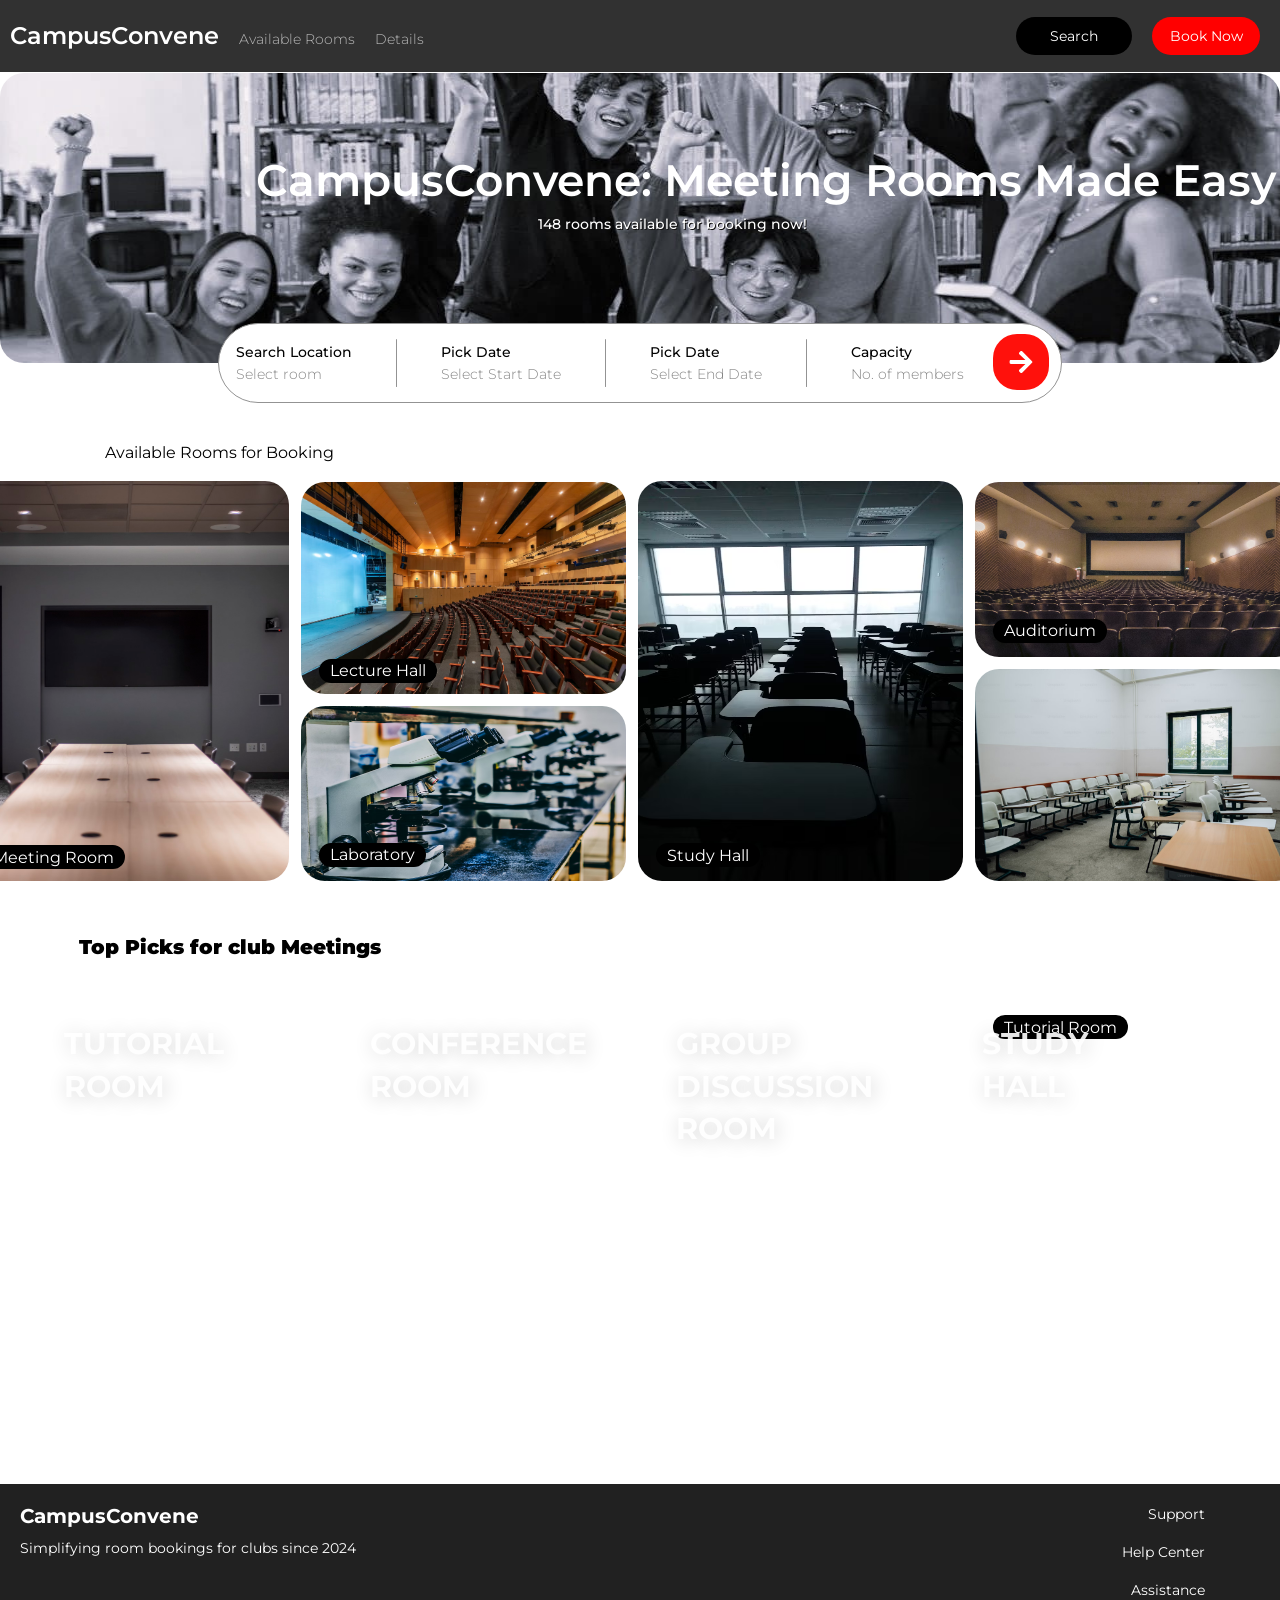
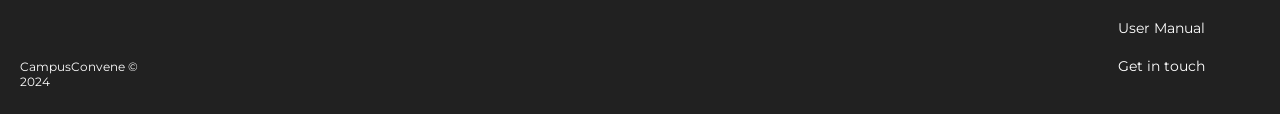
==== index.html @ 75d83f3c "added hyperlinks to homepage" ====
<!DOCTYPE html>
<html lang="en">
<head>
    <meta charset="UTF-8">
    <meta name="viewport" content="width=device-width, initial-scale=1.0">    
    <link rel="stylesheet" href="Style.css">
    <title>CampusConvene</title>
</head>
<body>
    <div class="header">
        <div class="left">
        <div class="Logo">CampusConvene</div>
        <ul>
            <li><div class="navtext">Available Rooms</div></li>
            <li><div class="navtext">Details</div></li>
        </ul>
        </div>
        <div class="right">
            <ul>
                <li><a href="Search Results\search.html"><button type="button" class="navbtn1">Search </button></a></li>
                <li><button type="button" class="navbtn2">Book Now</button></li>
            </ul>
        </div>
    </div>
    <div class="major"> 
    <div class="homeMaincontent"> 
        <p> CampusConvene: Meeting Rooms Made Easy</p>
        <i>148 rooms available for booking now!</i>
    </div>
    <div class="homeMain">
        <img src="images/home-main.jpg" alt="members of student body cheering" class="home-main-img">
    </div>
    </div>
    <div class="cardcont">
      <div class="card">
        <div class="first">
          <div class="prim">Search Location</div>
          <div class="sec">Select room </div>
        </div>
        <div class="border"></div>
        <div class="secondary">
          <div class="prim">Pick Date</div>
          <div class="sec">Select Start Date</div>
        </div>
        <div class="border">
          
        </div>
        <div class="third">
          <div class="prim">Pick Date</div>
          <div class="sec">Select End Date</div>
        </div>
        <div class="border"></div>
        <div class="fourth">
          <div class="prim">Capacity</div>
          <div class="sec">No. of members</div>
        </div>
        <div class="button icon" style="margin-top: 5px; margin-right: 10px;"><a href="Search Results\search.html">
          <svg xmlns="http://www.w3.org/2000/svg" xmlns:xlink="http://www.w3.org/1999/xlink" viewBox="0 0 56 56" width="56" height="56" fill="none">
          <g opacity="100%">
            <rect filter="url(#filter_dshadow_0_0_0_00000014)" x="0" y="0" width="56" height="56" fill="#ff110c" rx="24"></rect>
            <svg xmlns="http://www.w3.org/2000/svg" viewBox="0 0 448 512" width="26" height="26" fill="#fff" x="15" y="15">
            <path d="M190.5 66.9l22.2-22.2c9.4-9.4 24.6-9.4 33.9 0L441 239c9.4 9.4 9.4 24.6 0 33.9L246.6 467.3c-9.4 9.4-24.6 9.4-33.9 0l-22.2-22.2c-9.5-9.5-9.3-25 .4-34.3L311.4 296H24c-13.3 0-24-10.7-24-24v-32c0-13.3 10.7-24 24-24h287.4L190.9 101.2c-9.8-9.3-10-24.8-.4-34.3z">
            </path>
          </svg>
        </g>
        <defs>
          <filter id="filter_dshadow_0_0_0_00000014" color-interpolation-filters="sRGB" filterUnits="userSpaceOnUse">
            <feFlood flood-opacity="0" result="bg-fix"></feFlood>
            <feColorMatrix in="SourceAlpha" type="matrix" values="0 0 0 0 0 0 0 0 0 0 0 0 0 0 0 0 0 0 127 0" result="alpha"></feColorMatrix>
            <feOffset dx="0" dy="0"></feOffset>
            <feGaussianBlur stdDeviation="0"></feGaussianBlur>
            <feComposite in2="alpha" operator="out"></feComposite>
            <feColorMatrix type="matrix" values="0 0 0 0 0 0 0 0 0 0 0 0 0 0 0 0 0 0 0.08 0"></feColorMatrix>
            <feBlend mode="normal" in2="bg-fix" result="bg-fix-filter_dshadow_0_0_0_00000014"></feBlend>
            <feBlend in="SourceGraphic" in2="bg-fix-filter_dshadow_0_0_0_00000014" result="shape"></feBlend>
          </filter>
        </defs>
      </svg></a>
    </div>
      </div>
    </div>


    <!-- Available Rooms Section -->

    <p class="para">Available Rooms for Booking</p><br>
    <div class="available_rooms">
      <table class="types-of-rooms" class="table">
      <tr class="table-row">
        <div class="column1">
          <div class="meeting-room">
            <img src="images\Homepage meeting room.avif" alt="Meeting Room" class="meeting-room-img">
            <div class="mr-text">Meeting Room</div>
          </div>
        </div>
      </tr>
      <tr>
        <div class="column2">
          <div class="lecture-hall">
            <img src="images/Homepage lecture hall.avif" alt="Lecture Hall" class="lecture-hall-img">
            <div class="lh-text">Lecture Hall</div>
          </div>
          <div class="lab">
            <img src="images\Homepage lab.avif" alt="Laboratory" class="lab-img">
            <div class="lab-text">Laboratory</div>
          </div>
        </div>
      </tr>
      <tr>
        <div class="column3">
          <div class="study-hall">
            <img src="images\Homepage study hall.avif" alt="Study Hall" class="study-hall-img">
            <div class="sh-text">Study Hall</div>
          </div>
        </div>
      </tr>
      <tr>
        <div class="column4">
          <div class="audi">
            <img src="images\Homepage auditorium.avif" alt="Auditorium" class="audi-img">
            <div class="audi-text">Auditorium</div>
          </div>
          <div class="tut-toom">
            <img src="images\Homepage tutorial room.avif" alt="Tutorial Room" class="tut-room-img">
            <div class="tut-text">Tutorial Room</div>
          </div>
        </div>
      </tr>
      </table>
    </div>

<div class="pop-picks">

  <link href="https://fonts.googleapis.com/css?family=Montserrat:400,700" rel="stylesheet">
  <p style="font-size: 20px;font-weight: 1000;position: relative;top: 50px;padding-left: 79px;">Top Picks for club Meetings</p>
  <section class="hero-section">
    
    <div class="caard-grid">
      <a class="caard" href="#">
        <div class="caard__background" style="background-image: url(https://plus.unsplash.com/premium_photo-1664475719609-bdddaf0fdd68?w=500&auto=format&fit=crop&q=60&ixlib=rb-4.0.3&ixid=M3wxMjA3fDB8MHxzZWFyY2h8NXx8bWVldGluZyUyMGluJTIwYSUyMG9mZmljZXxlbnwwfDF8MHx8fDA%3D)"></div>
        <div class="caard__content">
          <p class="caard__category">1BC-2MC-QBC </p>
          <h3 class="caard__heading">TUTORIAL ROOM </h3>
        </div>
      </a>
      <a class="caard" href="#">
        <div class="caard__background" style="background-image: url(https://plus.unsplash.com/premium_photo-1663036326613-61f71789a1c1?w=500&auto=format&fit=crop&q=60&ixlib=rb-4.0.3&ixid=M3wxMjA3fDB8MHxzZWFyY2h8MTd8fG1lZXRpbmclMjBpbiUyMGElMjBvZmZpY2V8ZW58MHwxfDB8fHww)"></div>
        <div class="caard__content">
          <p class="caard__category">XLH-002</p>
          <h3 class="caard__heading">CONFERENCE ROOM</h3>
        </div>
      </a>
      <a class="caard" href="#">
        <div class="caard__background" style="background-image: url(https://images.unsplash.com/photo-1521737711867-e3b97375f902?w=500&auto=format&fit=crop&q=60&ixlib=rb-4.0.3&ixid=M3wxMjA3fDB8MHxzZWFyY2h8MjJ8fG1lZXRpbmclMjBpbiUyMGElMjBvZmZpY2V8ZW58MHwxfDB8fHww)"></div>
        <div class="caard__content">
          <p class="caard__category">GD-XY-90</p>
          <h3 class="caard__heading">GROUP DISCUSSION ROOM</h3>
        </div>
      </li>
      <a class="caard" href="#">
        <div class="caard__background" style="background-image: url(https://images.unsplash.com/photo-1518604100146-5d90d05f1b58?w=500&auto=format&fit=crop&q=60&ixlib=rb-4.0.3&ixid=M3wxMjA3fDB8MHxzZWFyY2h8ODh8fG1lZXRpbmclMjBpbiUyMGElMjBvZmZpY2V8ZW58MHwxfDB8fHww)"></div>
        <div class="caard__content">
          <p class="caard__category">ALH-002</p>
          <h3 class="caard__heading">STUDY HALL</h3>
        </div>
      </a>
    <div>
  </section>

</div>


<!-- /Footer -->

<footer class="footer">
  <div class="footer-container">
    <div class="footer-left">
      <div class="footer-logo">
        <a href="#">CampusConvene</a>
      </div>
      <div class="footer-text">
        <p>Simplifying room bookings for clubs since 2024</p>
      </div>
      <div class="footer-copyright">
        <p>CampusConvene &copy;<br><p>2024</p></p>
      </div>
    </div>
    <div class="footer-right">
      <ul class="footer-list">
        <li><a href="#">Support</a></li><br>
        <li><a href="#">Help Center</a></li><br>
        <li><a href="#">Assistance</a></li><br>
        <li><a href="#">User Manual</a></li><br>
        <li><a href="#">Get in touch</a></li><br>
      </ul>
    </div>
  </div>
</footer>




</body>
</html>
---- Style.css ----
@import url('https://fonts.googleapis.com/css2?family=Raleway:ital,wght@0,100..900;1,100..900&display=swap');

*{
  padding: 0;
  margin: 0;
  font-family: 'Montserrat', sans-serif;
  font-optical-sizing: auto;
  font-style: normal;
}
.header {
    top: 0px;
    left: 1px;
    align-items: center;
    height: 72px;
    background-color: #313131;
    display: flex;
    justify-content: space-between;
    position: sticky;
    top: 0;
    z-index: 100;
  }
  ul{
    display: flex;
    list-style: none;
    gap: 20px;
  }
  .left{
    display: flex;
    align-items: baseline;
    gap:10px;
    justify-content: space-between;
  }
  .right{
    align-items: center;
    display: flex;
    justify-content: space-between;
    padding-right: 20px;
  }
  .Logo {
    color: #ffffff;
    font-size: 24px;
    font-weight: 600;
    line-height: 36px;
    padding-right: 10px;
    padding-left: 10px;
  }
  .text {
    color: #ffffff;
    font-size: 14px;
    font-weight: 300;
    line-height: 22px;
  }
  .navtext {
    color: #bbbbbb;
    font-size: 14px;
    font-weight: 300;
    line-height: 22px;
  }
  .navbtn1{
        cursor: pointer;
        top: 32px;
        left: 1136px;
        width: 116px;
        height: 38px;
        padding: 0px 8px;
        border: 0;
        box-sizing: border-box;
        border-radius: 24px;
        background-color: black;
        color: #ffffff;
        font-size: 14px;
        line-height: 18px;
        outline: none;
  }
  .navbtn2 {
    cursor: pointer;
    top: 32px;
    left: 1268px;
    width: 108px;
    height: 38px;
    padding: 0px 8px;
    border: 0;
    box-sizing: border-box;
    border-radius: 24px;
    background-color: red;
    color: #ffffff;
    font-size: 14px;
    line-height: 18px;
    outline: none;
  }
.home-main-img{
    width: 1312px;
    height: 290px;
    border-radius: 24px;
    margin-top: 1px;
    align-items: center;
}
.home-main-img-cover{
  width: 1312px;
  height: 290px;
  background:gray;  
  border-radius: 24px;
}
.homeMain{
  display: flex;
  justify-content: center;
}
.homeMaincontent p{
  font-size: 44px;
  font-weight: 600;
  color: white;
  z-index:2;
  position: absolute;
  left: 20%;
  top: 81px;
}
.homeMaincontent i{
  font-size: 14px;
  font-weight: 500;
  color: white;
  z-index:2;
  position: absolute;
  left: 42%;
  top: 143px;
  text-shadow:1.2px 1.2px #131212;
}
.major{
  position: relative;
}
.cardcont{
  position: relative;
  top:-40px;
  display: flex;
  align-items: center;
  justify-content: center;
}
.card {
  width: 844px;
  height: 80px;
  background-color: #ffffff;
  border-radius: 100px;
  border: 1px solid #939393;
  box-sizing: border-box;
  display:flex;
  align-items:center;
  justify-content:space-around;
  gap:10px;
}
.prim {
  color: #030303;
  font-size: 14px;
  font-weight: 500;
  line-height: 22px;
}
.sec{
  color: #858585;
  font-size: 14px;
  font-weight: 300;
  line-height: 22px;
}
.border {
  width: 1px;
  height: 48px;
  background-color: #939393;
  border-radius: 2px;
}

.button {
  cursor: pointer;
  display: flex;
  justify-content: center;
  align-items: center;
  width: 66px;
  height: 66px;
  border: 0;
  box-sizing: border-box;
  border-radius: 24px;
  color: #ffffff;
  background-color: #ff110c;
  outline: none;
}

.icon {
  color: #ffffff;
  fill: #ffffff;
  width: 26px;
  height: 26px;
  font-size: 26px;
}


/* Available Rooms for Booking */

.para{
  margin-left: 105px;
  margin-right: 120px;
}
.available_rooms{
  margin: auto;
  display: flex;
  justify-content: center;
  gap: 12px;
  align-items: center;
  background-color: white;
}
.meeting-room{
  position: relative;
}
.meeting-room-img{
  width: 325px;
  height: 400px;
  border-radius: 24px;
}
.mr-text{
  position: absolute;
  bottom: -2px;
  background-color: black;
  color: white;
  padding: 2.5px 11px;
  border-radius: 50px;
  margin: 18px 18px;
  font-size: medium;
}
.lecture-hall{
  position: relative;
}
.lecture-hall-img{
  width: 325px;
  height: 212px;
  border-radius: 24px;
  margin-bottom: 8px;
}
.lh-text{
  position: absolute;
  bottom: 5px;
  background-color: black;
  color: white;
  padding: 2.5px 11px;
  border-radius: 50px;
  margin: 18px 18px;
  font-size: medium;
}
.lab{
  position: relative;
}
.lab-img{
  width: 325px;
  height: 175px;
  border-radius: 24px;
}
.lab-text{
  position: absolute;
  bottom: 0;
  background-color: black;
  color: white;
  padding: 2.5px 11px;
  border-radius: 50px;
  margin: 18px 18px;
  font-size: medium;
}
.study-hall{
  position: relative;
}
.study-hall-img{
  width: 325px;
  height: 400px;
  border-radius: 24px;
}
.sh-text{
  position: absolute;
  bottom: 0;
  background-color: black;
  color: white;
  padding: 2.5px 11px;
  border-radius: 50px;
  margin: 18px 18px;
  font-size: medium;
}
.audi{
  position: relative;
}
.audi-img{
  width: 325px;
  height: 175px;
  border-radius: 24px;
  margin-bottom: 8px;
}
.audi-text{
  position: absolute;
  bottom: 8px;
  background-color: black;
  color: white;
  padding: 2.5px 11px;
  border-radius: 50px;
  margin: 18px 18px;
  font-size: medium;
}
.tut-room{
  position: relative;
}
.tut-room-img{
  width: 325px;
  height: 212px;
  border-radius: 24px;
}
.tut-text{
  position: absolute;
  bottom: -157px;
  background-color: black;
  color: white;
  padding: 2.5px 11px;
  border-radius: 50px;
  margin: 18px 18px;
  font-size: medium;
}


/* POPULAR ROOMS  */

:root{
  --background-dark: #2d3548;
  --text-light: rgba(255,255,255,0.6);
  --text-lighter: rgba(255,255,255,0.9);
  --spacing-s: 8px;
  --spacing-m: 16px;
  --spacing-l: 24px;
  --spacing-xl: 32px;
  --spacing-xxl: 64px;
  --width-container: 1200px;
}

.hero-section{
  align-items: flex-start;
  background-image:  #ffffff ;
  display: flex;
  min-height: 100%;
  justify-content: center;
  padding: var(--spacing-xxl) var(--spacing-l);
}

.caard-grid{
  display: grid;
  grid-template-columns: repeat(1, 1fr);
  grid-column-gap: var(--spacing-l);
  grid-row-gap: var(--spacing-l);
  max-width: var(--width-container);
  width: 100%;
}

@media(min-width: 540px){
  .caard-grid{
    grid-template-columns: repeat(2, 1fr); 
  }
}

@media(min-width: 960px){
  .caard-grid{
    grid-template-columns: repeat(4, 1fr); 
  }
}

.caard{
  list-style: none;
  position: relative;
}

.caard:before{
  content: '';
  display: block;
  padding-bottom: 150%;
  width: 100%;
}

.caard__background{
  background-size: cover;
  background-position: center;
  border-radius: var(--spacing-l);
  bottom: 0;
  filter: brightness(0.75) saturate(1.2) contrast(0.85);
  left: 0;
  position: absolute;
  right: 0;
  top: 0;
  transform-origin: center;
  transform: scale(1) translateZ(0);
  transition: 
    filter 200ms linear,
    transform 200ms linear;
}

.caard:hover .caard__background{
  transform: scale(1.05) translateZ(0);
}

.caard-grid:hover > .caard:not(:hover) .caard__background{
  filter: brightness(0.5) saturate(0) contrast(1.2) blur(20px);
}

.caard__content{
  left: 0;
  padding: var(--spacing-l);
  position: absolute;
  top: 0;
}

.caard__category{
  color: var(--text-light);
  font-size: 0.9rem;
  margin-bottom: var(--spacing-s);
  text-transform: uppercase;
}

.caard__heading{
  color: var(--text-lighter);
  font-size: 1.9rem;
  text-shadow: 2px 2px 20px rgba(0,0,0,0.2);
  line-height: 1.4;
  word-spacing: 100vw;
} 




/* Footer */

.footer {
  background-color: #212121;
  color: #fff;
  display: flex;
  justify-content: space-between;
  padding: 20px 20px;  
}

.footer-container {
  display: inline-flex;
  width: 100%;
}

.footer-left {
  flex: 1;
}

.footer-right {
  flex: 1;
  text-align: right;
}

.footer-logo {
  margin-bottom: 10px;
}

.footer-logo a {
  font-size: 20px;
  font-weight: bold;
  text-decoration: none;
  color: inherit;
}

.footer-text {
  font-size: 14px;
  line-height: 1.5;
  margin-bottom: 20px;
}

.footer-copyright {
  display: block;
  justify-content: space-between;
  align-items: center;
  font-size: 12px;
  position: relative;
  bottom:2px;
  top: 80px;
}

.footer-list {
  position: relative;
  right: 55px;
  display: block;
  list-style: none;
  padding: 0;
  margin: 0;
}

**に変更된 부분**
.footer-list li {  /* Target the list items */
  margin-bottom: 10px;  /* Add space between list items */
}

.footer-list a {
  color: inherit;
  text-decoration: none;
  font-size: 14px;
}

.footer-list a:hover {
  color: red;
}

@media (max-width: 768px) {
  .footer-left,
  .footer-right {
    flex: 100%;
    text-align: center;
  }
}
a {
  text-decoration: none;
}
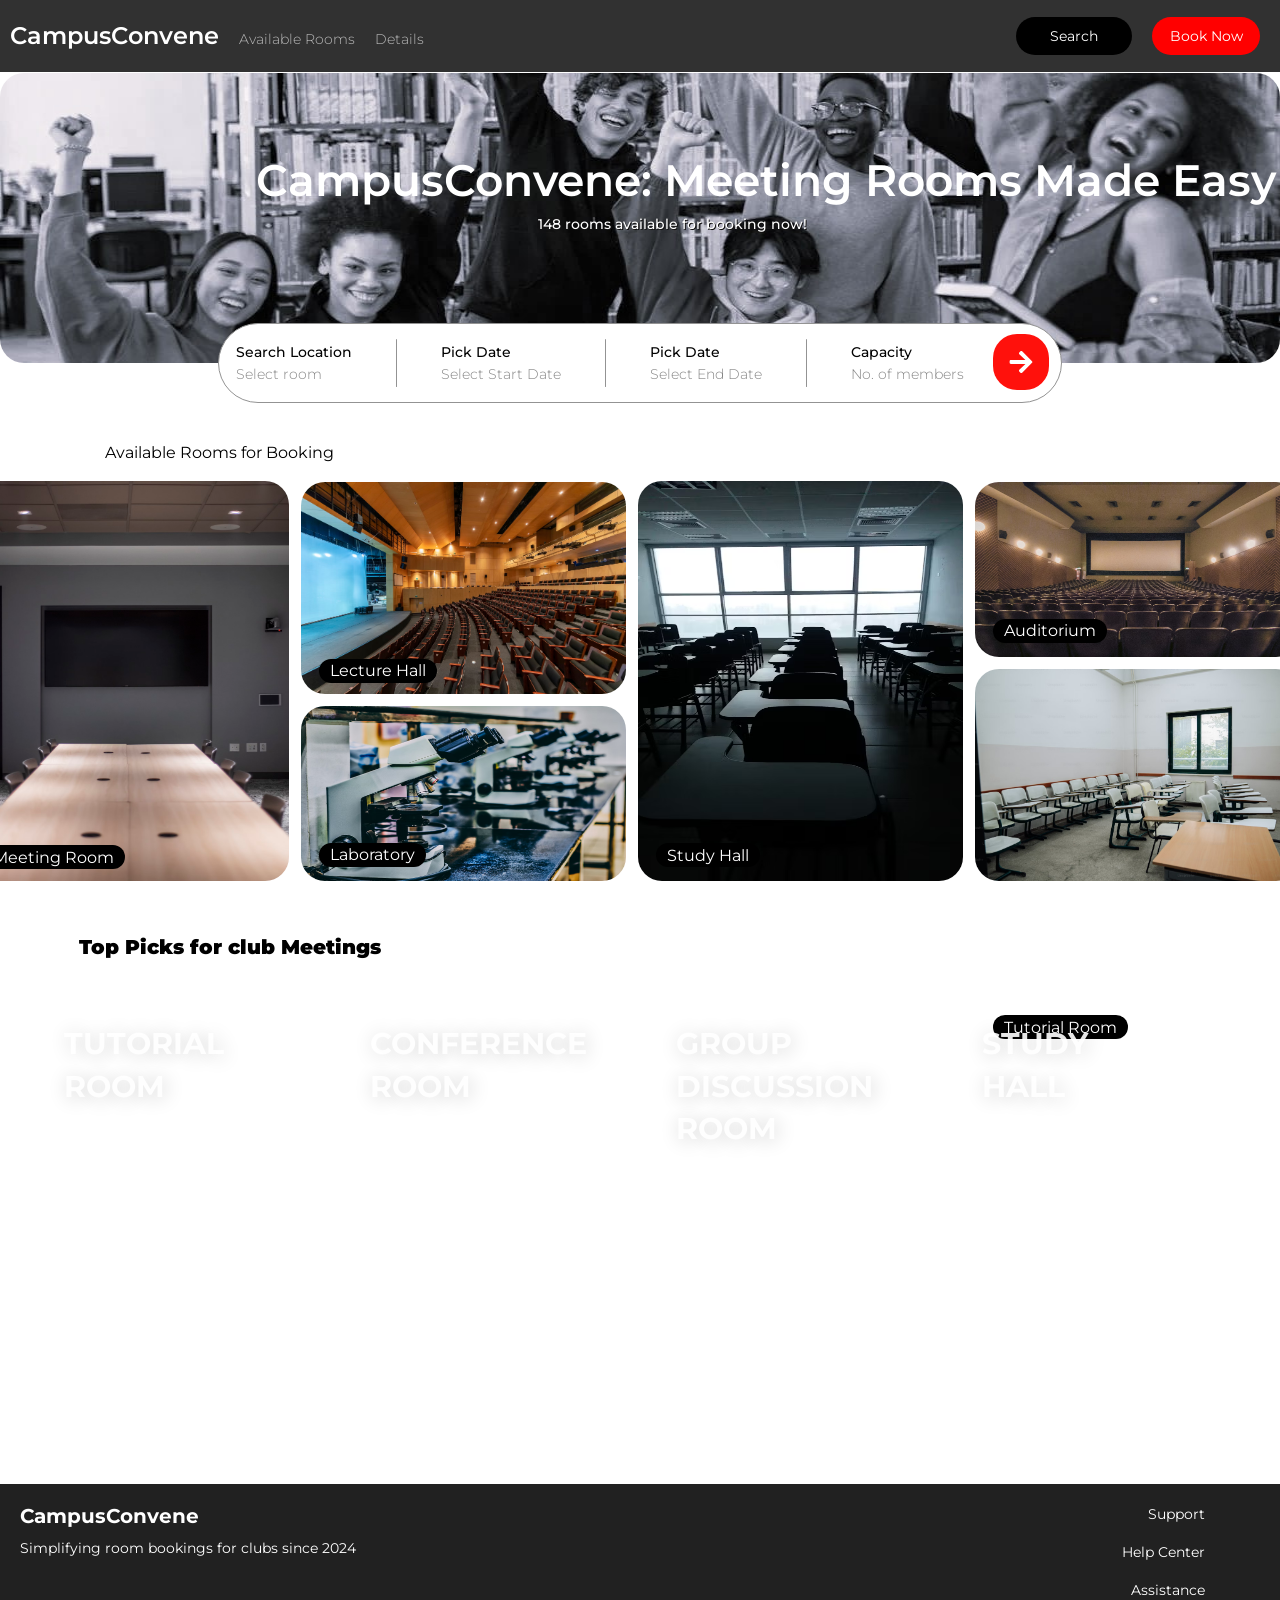
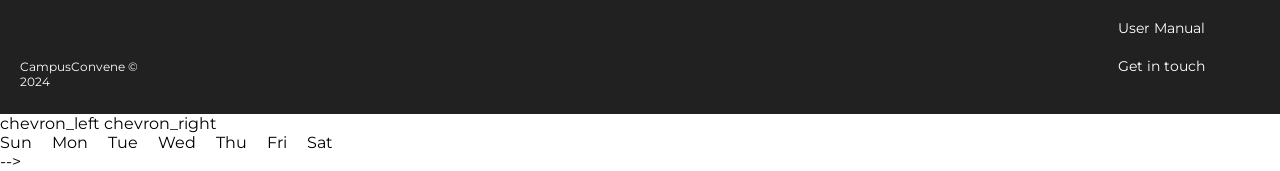
==== commit 00a342f6: "added calender for date selection" ====
--- a/index.html
+++ b/index.html
@@ -197,6 +197,60 @@
   </div>
 </footer>
 
+<!-- <div class="wrapper">
+  <header>
+      <div class="user-input">
+          <select id="input-month">
+              <option value="1">January</option>
+              <option value="2">February</option>
+              <option value="3">March</option>
+              <option value="4">April</option>
+              <option value="5">May</option>
+              <option value="6">June</option>
+              <option value="7">July</option>
+              <option value="8">August</option>
+              <option value="9">September</option>
+              <option value="10">October</option>
+              <option value="11">November</option>
+              <option value="12">December</option>
+          </select>
+          <select id="input-year">
+              <!-- Populate years from 2024 to 2050 -->
+              <!-- You can modify this range as needed -->
+              <!-- For demonstration purposes, I'm populating it from 2024 to 2050 -->
+              <!-- You can change it to any range you prefer -->
+          </select>
+      </div>
+      <p class="current-date"></p> <!-- This element will still exist but without text content -->
+      <div class="icons">
+          <span id="prev" class="material-symbols-rounded">chevron_left</span>
+          <span id="next" class="material-symbols-rounded">chevron_right</span>
+      </div>
+  </header>
+  <div class="calendar">
+      <ul class="weeks">
+          <li>Sun</li>
+          <li>Mon</li>
+          <li>Tue</li>
+          <li>Wed</li>
+          <li>Thu</li>
+          <li>Fri</li>
+          <li>Sat</li>
+      </ul>
+      <ul class="days"></ul>
+  </div>
+</div>
+
+<script>
+  // Populate years dropdown from 2024 to 2050
+  const yearDropdown = document.getElementById("input-year");
+  for (let year = 2024; year <= 2050; year++) {
+      const option = document.createElement("option");
+      option.value = year;
+      option.textContent = year;
+      yearDropdown.appendChild(option);
+  }
+</script> -->
 
 
 
--- a/Style.css
+++ b/Style.css
@@ -506,3 +506,175 @@
 a {
   text-decoration: none;
 }
+
+
+/* calender  */
+
+
+
+/* Import Google font - Poppins */
+/* @import url('https://fonts.googleapis.com/css2?family=Poppins:wght@400;500;600&display=swap');
+* {
+    margin: 0;
+    padding: 0;
+    box-sizing: border-box;
+    font-family: 'Poppins', sans-serif;
+}
+
+body {
+    display: flex;
+    align-items: center;
+    padding: 0 10px;
+    justify-content: center;
+    min-height: 100vh;
+    background: #9B59B6;
+}
+
+.wrapper {
+    width: 450px;
+    background: #fff;
+    border-radius: 10px;
+    box-shadow: 0 15px 40px rgba(0, 0, 0, 0.12);
+    padding: 20px;
+}
+
+.wrapper header {
+    display: flex;
+    align-items: center;
+    justify-content: space-between;
+}
+
+header .icons {
+    display: flex;
+    align-items: center;
+}
+
+header .icons span {
+    height: 38px;
+    width: 38px;
+    margin: 0 5px;
+    cursor: pointer;
+    color: #fff;
+    text-align: center;
+    line-height: 38px;
+    font-size: 1.9rem;
+    user-select: none;
+    border-radius: 50%;
+    background-color: #9B59B6; 
+} */
+/* margin: 0 5px; Adjust spacing */
+/* background-color: #9B59B6; Arrow background color */
+
+
+/* #8e44ad; Hover color */
+/* .icons span:hover {
+    background: #8e44ad; 
+} */
+/* Text color color: #9B59B6; 
+} */
+/* .current-date {
+    font-size: 1.45rem;
+    font-weight: 500;
+    color: #9B59B6; 
+} */
+
+/* 
+.calendar ul {
+    display: flex;
+    flex-wrap: wrap;
+    list-style: none;
+    text-align: center;
+} */
+/* padding: 15px 0; Adjust padding */
+/* 
+.calendar .weeks li,
+.calendar .days li {
+    width: calc(100% / 7);
+    padding: 15px 0; Adjust padding
+} */
+/* Text color  #9B59B6*/
+/* .calendar .weeks li {
+    font-weight: bold;
+    color: #9B59B6; 
+} */
+
+/* .calendar .days li {
+    cursor: pointer;
+    position: relative;
+    color: #333;
+} */
+
+/* .days li.inactive {
+    color: #aaa;
+} */
+/* Active day background color #9B59B6 */
+/* .days li.active {
+    color: #fff;
+    background-color: #9B59B6; 
+    border-radius: 50%;
+} */
+/* Hover background color */
+/* .days li:not(.active):hover {
+    background-color: #f2f2f2; 
+} */
+
+/* Styles for styled-select dropdowns */
+/* .styled-select {
+    background-color: #f8f9fa;
+    border: 2px solid #ced4da;
+    color: #495057;
+    padding: 8px 15px;
+    border-radius: 5px;
+    font-size: 16px;
+    cursor: pointer;
+    outline: none;
+    transition: border-color 0.3s;
+}
+
+.styled-select:focus {
+    border-color: #007bff;
+    box-shadow: 0 0 5px rgba(0, 123, 255, 0.5);
+}
+
+.styled-select option {
+    background-color: #f8f9fa;
+    color: #495057; */
+/* } */
+
+/* Add some more styling to make the dropdowns look better */
+/* .wrapper header .user-input {
+    display: flex;
+    align-items: center;
+} */
+
+/* .wrapper header .user-input select {
+    margin-right: 10px;
+    background-color: #f8f9fa;
+    border: 2px solid #ced4da;
+    color: #495057;
+    padding: 8px 15px;
+    border-radius: 5px;
+    font-size: 16px;
+    cursor: pointer;
+    outline: none;
+    transition: border-color 0.3s;
+}
+
+.wrapper header .user-input select:focus {
+    border-color: #007bff;
+    box-shadow: 0 0 5px rgba(0, 123, 255, 0.5);
+} */
+
+/* .wrapper header .user-input button {
+    background-color: #007bff;
+    color: #fff;
+    border: none;
+    padding: 8px 15px;
+    border-radius: 5px;
+    cursor: pointer;
+    transition: background-color 0.3s;
+}
+
+.wrapper header .user-input button:hover {
+    background-color: #0056b3;
+} */
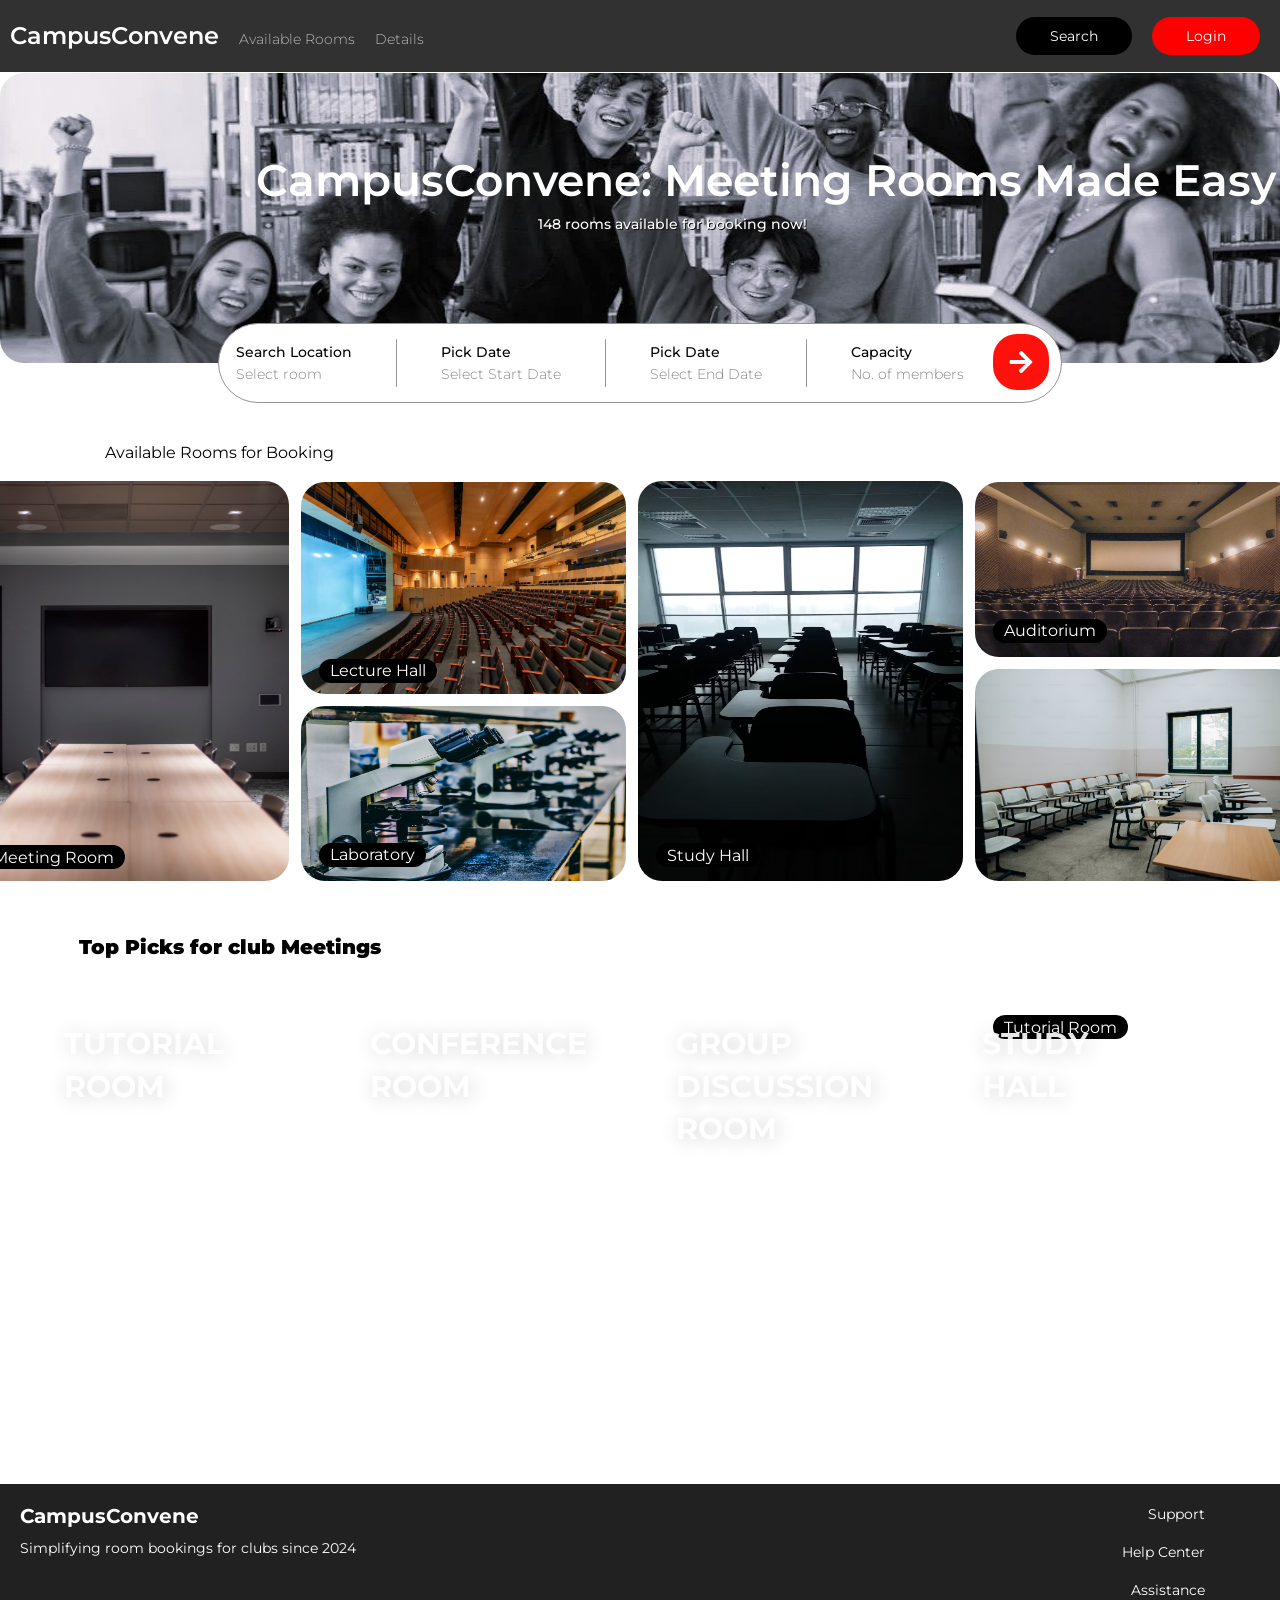
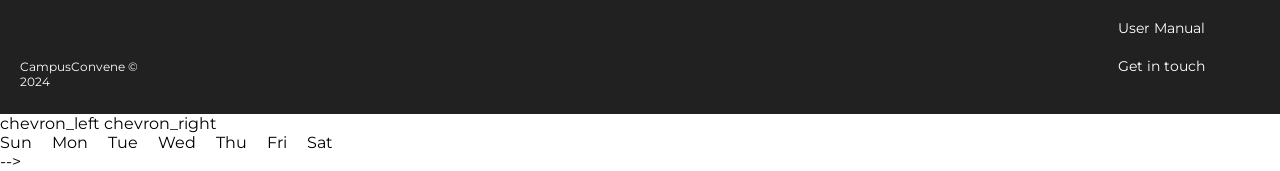
==== commit 98aa9db1: "added hyperlinking for authentication page" ====
--- a/index.html
+++ b/index.html
@@ -18,7 +18,7 @@
         <div class="right">
             <ul>
                 <li><a href="Search Results\search.html"><button type="button" class="navbtn1">Search </button></a></li>
-                <li><button type="button" class="navbtn2">Book Now</button></li>
+                <li><a href="login-page-main\login.html"></a><button type="button" class="navbtn2">Login</button></a></li>
             </ul>
         </div>
     </div>
--- a/Style.css
+++ b/Style.css
@@ -677,4 +677,4 @@
 
 .wrapper header .user-input button:hover {
     background-color: #0056b3;
-} */
+} */
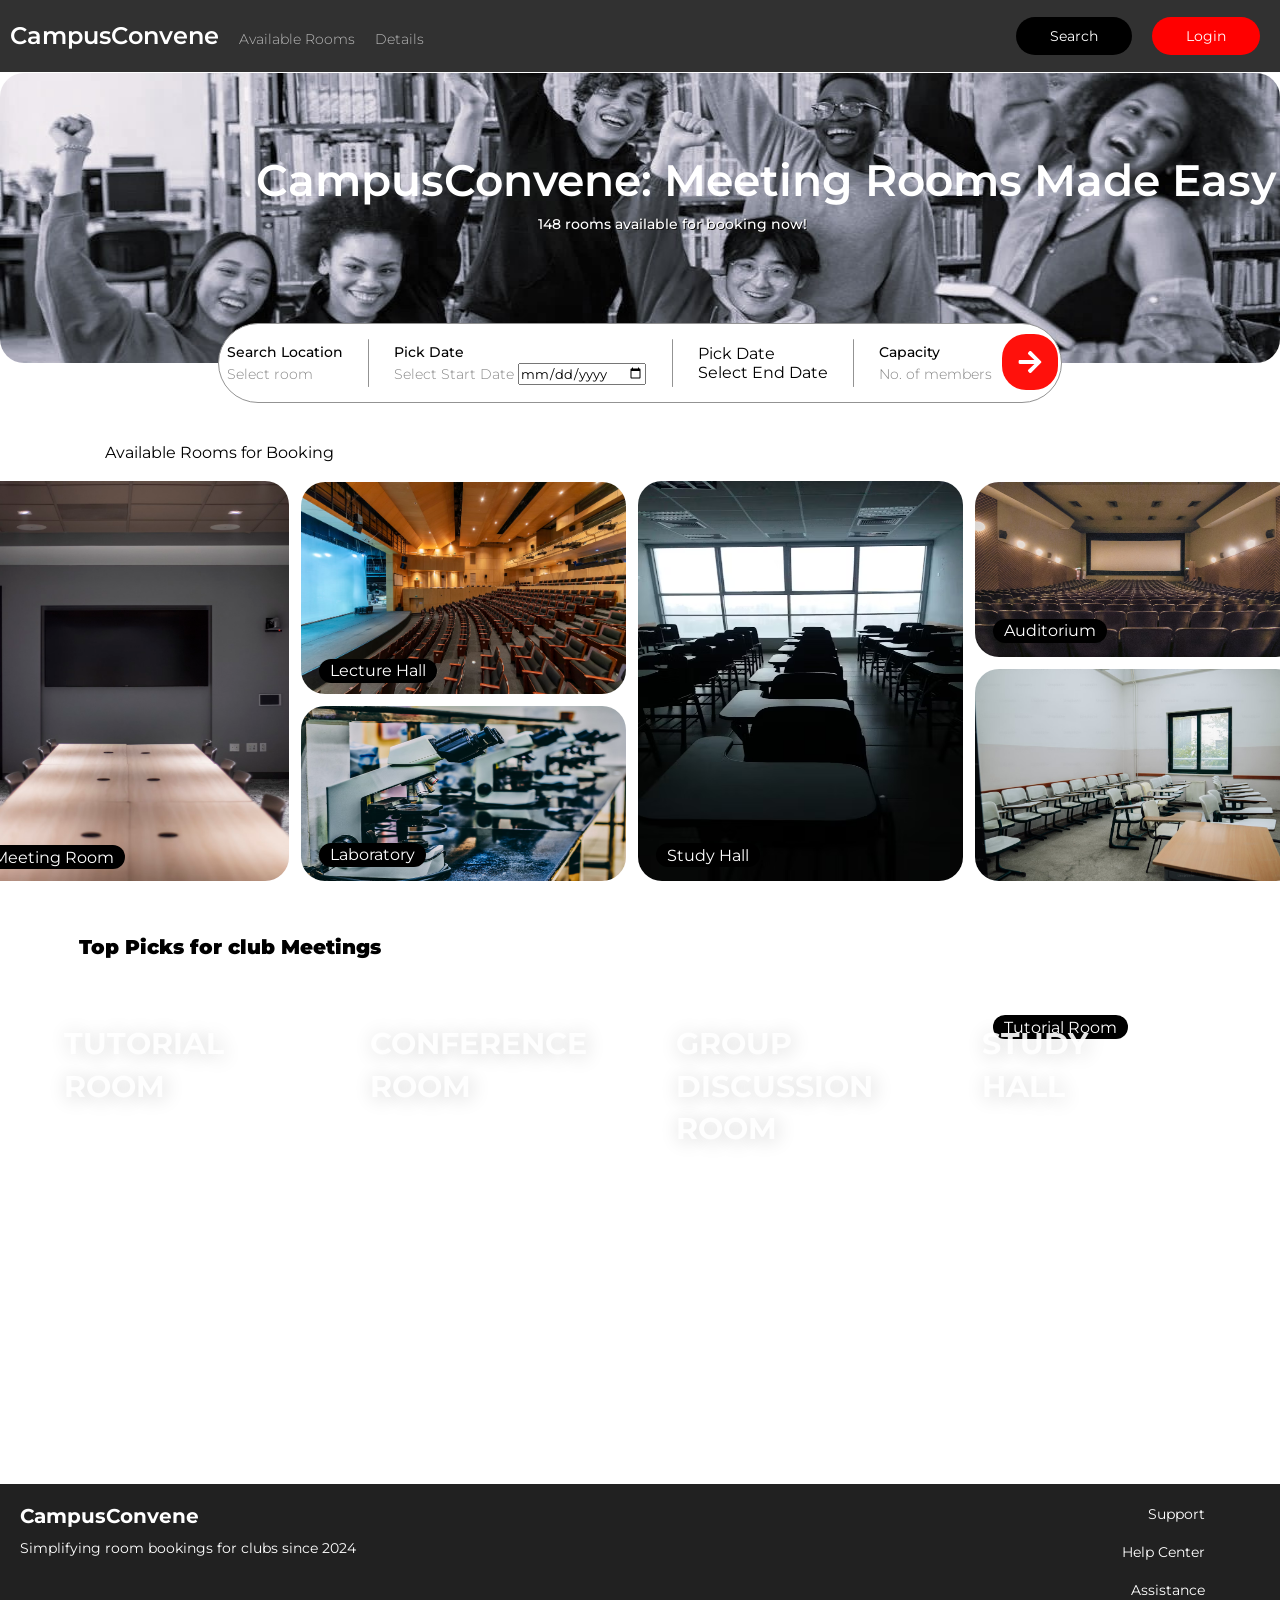
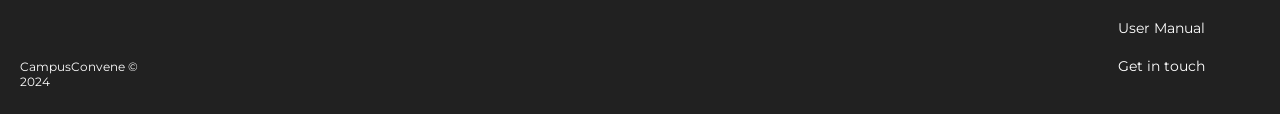
==== commit b31b9f23: "calendar" ====
--- a/index.html
+++ b/index.html
@@ -18,7 +18,7 @@
         <div class="right">
             <ul>
                 <li><a href="Search Results\search.html"><button type="button" class="navbtn1">Search </button></a></li>
-                <li><a href="login-page-main\login.html"></a><button type="button" class="navbtn2">Login</button></a></li>
+                <li><a href="login-page-main\login.html"><button type="button" class="navbtn2">Login</button></a></li>
             </ul>
         </div>
     </div>
@@ -40,14 +40,15 @@
         <div class="border"></div>
         <div class="secondary">
           <div class="prim">Pick Date</div>
-          <div class="sec">Select Start Date</div>
+          <label class="sec" for="birthday">Select Start Date</label> 
+          <input type="date" id="birthday" name="birthday">
         </div>
         <div class="border">
           
         </div>
         <div class="third">
-          <div class="prim">Pick Date</div>
-          <div class="sec">Select End Date</div>
+          <div class="prim1" inputmode="Date">Pick Date</div>
+          <div class="sec1">Select End Date</div>
         </div>
         <div class="border"></div>
         <div class="fourth">
@@ -197,6 +198,10 @@
   </div>
 </footer>
 
+
+
+<!-- Calendar -->
+
 <!-- <div class="wrapper">
   <header>
       <div class="user-input">
@@ -215,13 +220,13 @@
               <option value="12">December</option>
           </select>
           <select id="input-year">
-              <!-- Populate years from 2024 to 2050 -->
-              <!-- You can modify this range as needed -->
-              <!-- For demonstration purposes, I'm populating it from 2024 to 2050 -->
-              <!-- You can change it to any range you prefer -->
+             Populate years from 2024 to 2050
+              You can modify this range as needed
+              For demonstration purposes, I'm populating it from 2024 to 2050
+              You can change it to any range you prefer
           </select>
       </div>
-      <p class="current-date"></p> <!-- This element will still exist but without text content -->
+      <p class="current-date"></p> This element will still exist but without text content
       <div class="icons">
           <span id="prev" class="material-symbols-rounded">chevron_left</span>
           <span id="next" class="material-symbols-rounded">chevron_right</span>
--- a/Style.css
+++ b/Style.css
@@ -1,139 +1,156 @@
 @import url('https://fonts.googleapis.com/css2?family=Raleway:ital,wght@0,100..900;1,100..900&display=swap');
 
-*{
+* {
   padding: 0;
   margin: 0;
   font-family: 'Montserrat', sans-serif;
   font-optical-sizing: auto;
   font-style: normal;
 }
+
 .header {
-    top: 0px;
-    left: 1px;
-    align-items: center;
-    height: 72px;
-    background-color: #313131;
-    display: flex;
-    justify-content: space-between;
-    position: sticky;
-    top: 0;
-    z-index: 100;
-  }
-  ul{
-    display: flex;
-    list-style: none;
-    gap: 20px;
-  }
-  .left{
-    display: flex;
-    align-items: baseline;
-    gap:10px;
-    justify-content: space-between;
-  }
-  .right{
-    align-items: center;
-    display: flex;
-    justify-content: space-between;
-    padding-right: 20px;
-  }
-  .Logo {
-    color: #ffffff;
-    font-size: 24px;
-    font-weight: 600;
-    line-height: 36px;
-    padding-right: 10px;
-    padding-left: 10px;
-  }
-  .text {
-    color: #ffffff;
-    font-size: 14px;
-    font-weight: 300;
-    line-height: 22px;
-  }
-  .navtext {
-    color: #bbbbbb;
-    font-size: 14px;
-    font-weight: 300;
-    line-height: 22px;
-  }
-  .navbtn1{
-        cursor: pointer;
-        top: 32px;
-        left: 1136px;
-        width: 116px;
-        height: 38px;
-        padding: 0px 8px;
-        border: 0;
-        box-sizing: border-box;
-        border-radius: 24px;
-        background-color: black;
-        color: #ffffff;
-        font-size: 14px;
-        line-height: 18px;
-        outline: none;
-  }
-  .navbtn2 {
-    cursor: pointer;
-    top: 32px;
-    left: 1268px;
-    width: 108px;
-    height: 38px;
-    padding: 0px 8px;
-    border: 0;
-    box-sizing: border-box;
-    border-radius: 24px;
-    background-color: red;
-    color: #ffffff;
-    font-size: 14px;
-    line-height: 18px;
-    outline: none;
-  }
-.home-main-img{
-    width: 1312px;
-    height: 290px;
-    border-radius: 24px;
-    margin-top: 1px;
-    align-items: center;
-}
-.home-main-img-cover{
+  top: 0px;
+  left: 1px;
+  align-items: center;
+  height: 72px;
+  background-color: #313131;
+  display: flex;
+  justify-content: space-between;
+  position: sticky;
+  top: 0;
+  z-index: 100;
+}
+
+ul {
+  display: flex;
+  list-style: none;
+  gap: 20px;
+}
+
+.left {
+  display: flex;
+  align-items: baseline;
+  gap: 10px;
+  justify-content: space-between;
+}
+
+.right {
+  align-items: center;
+  display: flex;
+  justify-content: space-between;
+  padding-right: 20px;
+}
+
+.Logo {
+  color: #ffffff;
+  font-size: 24px;
+  font-weight: 600;
+  line-height: 36px;
+  padding-right: 10px;
+  padding-left: 10px;
+}
+
+.text {
+  color: #ffffff;
+  font-size: 14px;
+  font-weight: 300;
+  line-height: 22px;
+}
+
+.navtext {
+  color: #bbbbbb;
+  font-size: 14px;
+  font-weight: 300;
+  line-height: 22px;
+}
+
+.navbtn1 {
+  cursor: pointer;
+  top: 32px;
+  left: 1136px;
+  width: 116px;
+  height: 38px;
+  padding: 0px 8px;
+  border: 0;
+  box-sizing: border-box;
+  border-radius: 24px;
+  background-color: black;
+  color: #ffffff;
+  font-size: 14px;
+  line-height: 18px;
+  outline: none;
+}
+
+.navbtn2 {
+  cursor: pointer;
+  top: 32px;
+  left: 1268px;
+  width: 108px;
+  height: 38px;
+  padding: 0px 8px;
+  border: 0;
+  box-sizing: border-box;
+  border-radius: 24px;
+  background-color: red;
+  color: #ffffff;
+  font-size: 14px;
+  line-height: 18px;
+  outline: none;
+}
+
+.home-main-img {
   width: 1312px;
   height: 290px;
-  background:gray;  
-  border-radius: 24px;
-}
-.homeMain{
+  border-radius: 24px;
+  margin-top: 1px;
+  align-items: center;
+}
+
+.home-main-img-cover {
+  width: 1312px;
+  height: 290px;
+  background: gray;
+  border-radius: 24px;
+}
+
+.homeMain {
   display: flex;
   justify-content: center;
 }
-.homeMaincontent p{
+
+.homeMaincontent p {
   font-size: 44px;
   font-weight: 600;
   color: white;
-  z-index:2;
+  z-index: 2;
   position: absolute;
   left: 20%;
   top: 81px;
 }
-.homeMaincontent i{
+
+.homeMaincontent i {
   font-size: 14px;
   font-weight: 500;
   color: white;
-  z-index:2;
+  z-index: 2;
   position: absolute;
   left: 42%;
   top: 143px;
-  text-shadow:1.2px 1.2px #131212;
-}
-.major{
-  position: relative;
-}
-.cardcont{
-  position: relative;
-  top:-40px;
+  text-shadow: 1.2px 1.2px #131212;
+}
+
+.major {
+  position: relative;
+}
+
+.cardcont {
+  position: relative;
+  top: -40px;
   display: flex;
   align-items: center;
   justify-content: center;
 }
+
 .card {
   width: 844px;
   height: 80px;
@@ -141,23 +158,26 @@
   border-radius: 100px;
   border: 1px solid #939393;
   box-sizing: border-box;
-  display:flex;
-  align-items:center;
-  justify-content:space-around;
-  gap:10px;
-}
+  display: flex;
+  align-items: center;
+  justify-content: space-around;
+  gap: 10px;
+}
+
 .prim {
   color: #030303;
   font-size: 14px;
   font-weight: 500;
   line-height: 22px;
 }
-.sec{
+
+.sec {
   color: #858585;
   font-size: 14px;
   font-weight: 300;
   line-height: 22px;
 }
+
 .border {
   width: 1px;
   height: 48px;
@@ -191,11 +211,12 @@
 
 /* Available Rooms for Booking */
 
-.para{
+.para {
   margin-left: 105px;
   margin-right: 120px;
 }
-.available_rooms{
+
+.available_rooms {
   margin: auto;
   display: flex;
   justify-content: center;
@@ -203,15 +224,18 @@
   align-items: center;
   background-color: white;
 }
-.meeting-room{
-  position: relative;
-}
-.meeting-room-img{
+
+.meeting-room {
+  position: relative;
+}
+
+.meeting-room-img {
   width: 325px;
   height: 400px;
   border-radius: 24px;
 }
-.mr-text{
+
+.mr-text {
   position: absolute;
   bottom: -2px;
   background-color: black;
@@ -221,16 +245,19 @@
   margin: 18px 18px;
   font-size: medium;
 }
-.lecture-hall{
-  position: relative;
-}
-.lecture-hall-img{
+
+.lecture-hall {
+  position: relative;
+}
+
+.lecture-hall-img {
   width: 325px;
   height: 212px;
   border-radius: 24px;
   margin-bottom: 8px;
 }
-.lh-text{
+
+.lh-text {
   position: absolute;
   bottom: 5px;
   background-color: black;
@@ -240,15 +267,18 @@
   margin: 18px 18px;
   font-size: medium;
 }
-.lab{
-  position: relative;
-}
-.lab-img{
+
+.lab {
+  position: relative;
+}
+
+.lab-img {
   width: 325px;
   height: 175px;
   border-radius: 24px;
 }
-.lab-text{
+
+.lab-text {
   position: absolute;
   bottom: 0;
   background-color: black;
@@ -258,15 +288,18 @@
   margin: 18px 18px;
   font-size: medium;
 }
-.study-hall{
-  position: relative;
-}
-.study-hall-img{
+
+.study-hall {
+  position: relative;
+}
+
+.study-hall-img {
   width: 325px;
   height: 400px;
   border-radius: 24px;
 }
-.sh-text{
+
+.sh-text {
   position: absolute;
   bottom: 0;
   background-color: black;
@@ -276,16 +309,19 @@
   margin: 18px 18px;
   font-size: medium;
 }
-.audi{
-  position: relative;
-}
-.audi-img{
+
+.audi {
+  position: relative;
+}
+
+.audi-img {
   width: 325px;
   height: 175px;
   border-radius: 24px;
   margin-bottom: 8px;
 }
-.audi-text{
+
+.audi-text {
   position: absolute;
   bottom: 8px;
   background-color: black;
@@ -295,15 +331,18 @@
   margin: 18px 18px;
   font-size: medium;
 }
-.tut-room{
-  position: relative;
-}
-.tut-room-img{
+
+.tut-room {
+  position: relative;
+}
+
+.tut-room-img {
   width: 325px;
   height: 212px;
   border-radius: 24px;
 }
-.tut-text{
+
+.tut-text {
   position: absolute;
   bottom: -157px;
   background-color: black;
@@ -317,10 +356,10 @@
 
 /* POPULAR ROOMS  */
 
-:root{
+:root {
   --background-dark: #2d3548;
-  --text-light: rgba(255,255,255,0.6);
-  --text-lighter: rgba(255,255,255,0.9);
+  --text-light: rgba(255, 255, 255, 0.6);
+  --text-lighter: rgba(255, 255, 255, 0.9);
   --spacing-s: 8px;
   --spacing-m: 16px;
   --spacing-l: 24px;
@@ -329,16 +368,16 @@
   --width-container: 1200px;
 }
 
-.hero-section{
+.hero-section {
   align-items: flex-start;
-  background-image:  #ffffff ;
+  background-image: #ffffff;
   display: flex;
   min-height: 100%;
   justify-content: center;
   padding: var(--spacing-xxl) var(--spacing-l);
 }
 
-.caard-grid{
+.caard-grid {
   display: grid;
   grid-template-columns: repeat(1, 1fr);
   grid-column-gap: var(--spacing-l);
@@ -347,31 +386,31 @@
   width: 100%;
 }
 
-@media(min-width: 540px){
-  .caard-grid{
-    grid-template-columns: repeat(2, 1fr); 
+@media(min-width: 540px) {
+  .caard-grid {
+    grid-template-columns: repeat(2, 1fr);
   }
 }
 
-@media(min-width: 960px){
-  .caard-grid{
-    grid-template-columns: repeat(4, 1fr); 
+@media(min-width: 960px) {
+  .caard-grid {
+    grid-template-columns: repeat(4, 1fr);
   }
 }
 
-.caard{
+.caard {
   list-style: none;
   position: relative;
 }
 
-.caard:before{
+.caard:before {
   content: '';
   display: block;
   padding-bottom: 150%;
   width: 100%;
 }
 
-.caard__background{
+.caard__background {
   background-size: cover;
   background-position: center;
   border-radius: var(--spacing-l);
@@ -383,43 +422,40 @@
   top: 0;
   transform-origin: center;
   transform: scale(1) translateZ(0);
-  transition: 
+  transition:
     filter 200ms linear,
     transform 200ms linear;
 }
 
-.caard:hover .caard__background{
+.caard:hover .caard__background {
   transform: scale(1.05) translateZ(0);
 }
 
-.caard-grid:hover > .caard:not(:hover) .caard__background{
+.caard-grid:hover>.caard:not(:hover) .caard__background {
   filter: brightness(0.5) saturate(0) contrast(1.2) blur(20px);
 }
 
-.caard__content{
+.caard__content {
   left: 0;
   padding: var(--spacing-l);
   position: absolute;
   top: 0;
 }
 
-.caard__category{
+.caard__category {
   color: var(--text-light);
   font-size: 0.9rem;
   margin-bottom: var(--spacing-s);
   text-transform: uppercase;
 }
 
-.caard__heading{
+.caard__heading {
   color: var(--text-lighter);
   font-size: 1.9rem;
-  text-shadow: 2px 2px 20px rgba(0,0,0,0.2);
+  text-shadow: 2px 2px 20px rgba(0, 0, 0, 0.2);
   line-height: 1.4;
   word-spacing: 100vw;
-} 
-
-
-
+}
 
 /* Footer */
 
@@ -428,7 +464,7 @@
   color: #fff;
   display: flex;
   justify-content: space-between;
-  padding: 20px 20px;  
+  padding: 20px 20px;
 }
 
 .footer-container {
@@ -468,7 +504,7 @@
   align-items: center;
   font-size: 12px;
   position: relative;
-  bottom:2px;
+  bottom: 2px;
   top: 80px;
 }
 
@@ -481,9 +517,10 @@
   margin: 0;
 }
 
-**に変更된 부분**
-.footer-list li {  /* Target the list items */
-  margin-bottom: 10px;  /* Add space between list items */
+**に変更된 부분** .footer-list li {
+  /* Target the list items */
+  margin-bottom: 10px;
+  /* Add space between list items */
 }
 
 .footer-list a {
@@ -497,184 +534,14 @@
 }
 
 @media (max-width: 768px) {
+
   .footer-left,
   .footer-right {
     flex: 100%;
     text-align: center;
   }
 }
+
 a {
   text-decoration: none;
-}
-
-
-/* calender  */
-
-
-
-/* Import Google font - Poppins */
-/* @import url('https://fonts.googleapis.com/css2?family=Poppins:wght@400;500;600&display=swap');
-* {
-    margin: 0;
-    padding: 0;
-    box-sizing: border-box;
-    font-family: 'Poppins', sans-serif;
-}
-
-body {
-    display: flex;
-    align-items: center;
-    padding: 0 10px;
-    justify-content: center;
-    min-height: 100vh;
-    background: #9B59B6;
-}
-
-.wrapper {
-    width: 450px;
-    background: #fff;
-    border-radius: 10px;
-    box-shadow: 0 15px 40px rgba(0, 0, 0, 0.12);
-    padding: 20px;
-}
-
-.wrapper header {
-    display: flex;
-    align-items: center;
-    justify-content: space-between;
-}
-
-header .icons {
-    display: flex;
-    align-items: center;
-}
-
-header .icons span {
-    height: 38px;
-    width: 38px;
-    margin: 0 5px;
-    cursor: pointer;
-    color: #fff;
-    text-align: center;
-    line-height: 38px;
-    font-size: 1.9rem;
-    user-select: none;
-    border-radius: 50%;
-    background-color: #9B59B6; 
-} */
-/* margin: 0 5px; Adjust spacing */
-/* background-color: #9B59B6; Arrow background color */
-
-
-/* #8e44ad; Hover color */
-/* .icons span:hover {
-    background: #8e44ad; 
-} */
-/* Text color color: #9B59B6; 
-} */
-/* .current-date {
-    font-size: 1.45rem;
-    font-weight: 500;
-    color: #9B59B6; 
-} */
-
-/* 
-.calendar ul {
-    display: flex;
-    flex-wrap: wrap;
-    list-style: none;
-    text-align: center;
-} */
-/* padding: 15px 0; Adjust padding */
-/* 
-.calendar .weeks li,
-.calendar .days li {
-    width: calc(100% / 7);
-    padding: 15px 0; Adjust padding
-} */
-/* Text color  #9B59B6*/
-/* .calendar .weeks li {
-    font-weight: bold;
-    color: #9B59B6; 
-} */
-
-/* .calendar .days li {
-    cursor: pointer;
-    position: relative;
-    color: #333;
-} */
-
-/* .days li.inactive {
-    color: #aaa;
-} */
-/* Active day background color #9B59B6 */
-/* .days li.active {
-    color: #fff;
-    background-color: #9B59B6; 
-    border-radius: 50%;
-} */
-/* Hover background color */
-/* .days li:not(.active):hover {
-    background-color: #f2f2f2; 
-} */
-
-/* Styles for styled-select dropdowns */
-/* .styled-select {
-    background-color: #f8f9fa;
-    border: 2px solid #ced4da;
-    color: #495057;
-    padding: 8px 15px;
-    border-radius: 5px;
-    font-size: 16px;
-    cursor: pointer;
-    outline: none;
-    transition: border-color 0.3s;
-}
-
-.styled-select:focus {
-    border-color: #007bff;
-    box-shadow: 0 0 5px rgba(0, 123, 255, 0.5);
-}
-
-.styled-select option {
-    background-color: #f8f9fa;
-    color: #495057; */
-/* } */
-
-/* Add some more styling to make the dropdowns look better */
-/* .wrapper header .user-input {
-    display: flex;
-    align-items: center;
-} */
-
-/* .wrapper header .user-input select {
-    margin-right: 10px;
-    background-color: #f8f9fa;
-    border: 2px solid #ced4da;
-    color: #495057;
-    padding: 8px 15px;
-    border-radius: 5px;
-    font-size: 16px;
-    cursor: pointer;
-    outline: none;
-    transition: border-color 0.3s;
-}
-
-.wrapper header .user-input select:focus {
-    border-color: #007bff;
-    box-shadow: 0 0 5px rgba(0, 123, 255, 0.5);
-} */
-
-/* .wrapper header .user-input button {
-    background-color: #007bff;
-    color: #fff;
-    border: none;
-    padding: 8px 15px;
-    border-radius: 5px;
-    cursor: pointer;
-    transition: background-color 0.3s;
-}
-
-.wrapper header .user-input button:hover {
-    background-color: #0056b3;
-} */+}
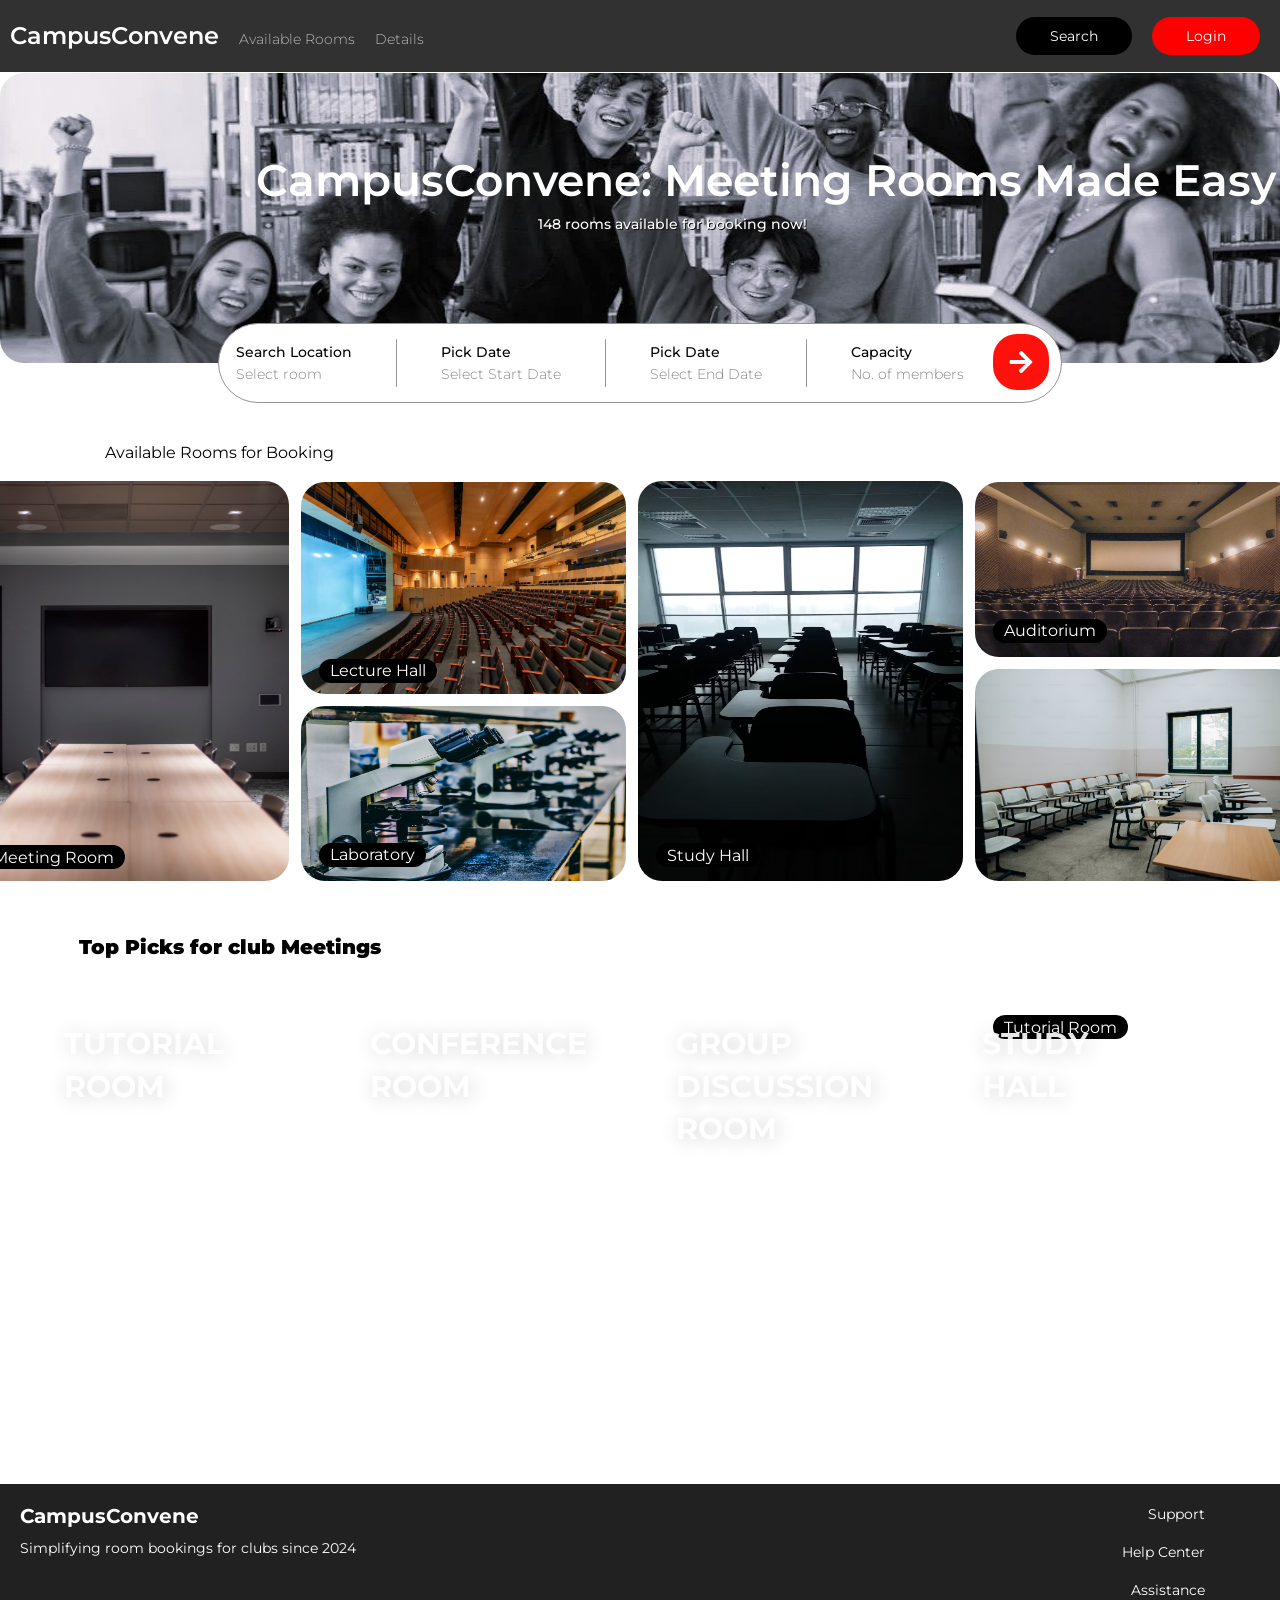
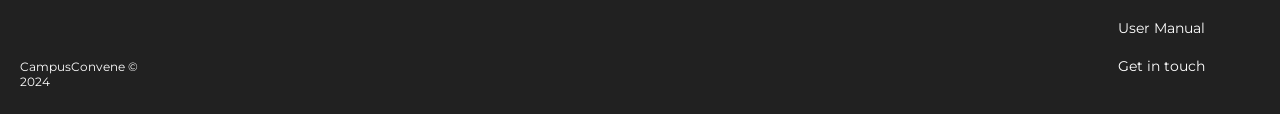
==== commit cb968fbf: "removed date pickr" ====
--- a/index.html
+++ b/index.html
@@ -40,15 +40,17 @@
         <div class="border"></div>
         <div class="secondary">
           <div class="prim">Pick Date</div>
-          <label class="sec" for="birthday">Select Start Date</label> 
-          <input type="date" id="birthday" name="birthday">
+          <label class="sec">Select Start Date</label>
+          <!-- <label class="sec" for="birthday">Select Start Date</label>  -->
+          <!-- <input type="date" id="birthday" name="birthday"> -->
         </div>
         <div class="border">
           
         </div>
         <div class="third">
-          <div class="prim1" inputmode="Date">Pick Date</div>
-          <div class="sec1">Select End Date</div>
+          <!-- <div class="prim" inputmode="Date">Pick Date</div> -->
+          <div class="prim">Pick Date</div>
+          <div class="sec">Select End Date</div>
         </div>
         <div class="border"></div>
         <div class="fourth">
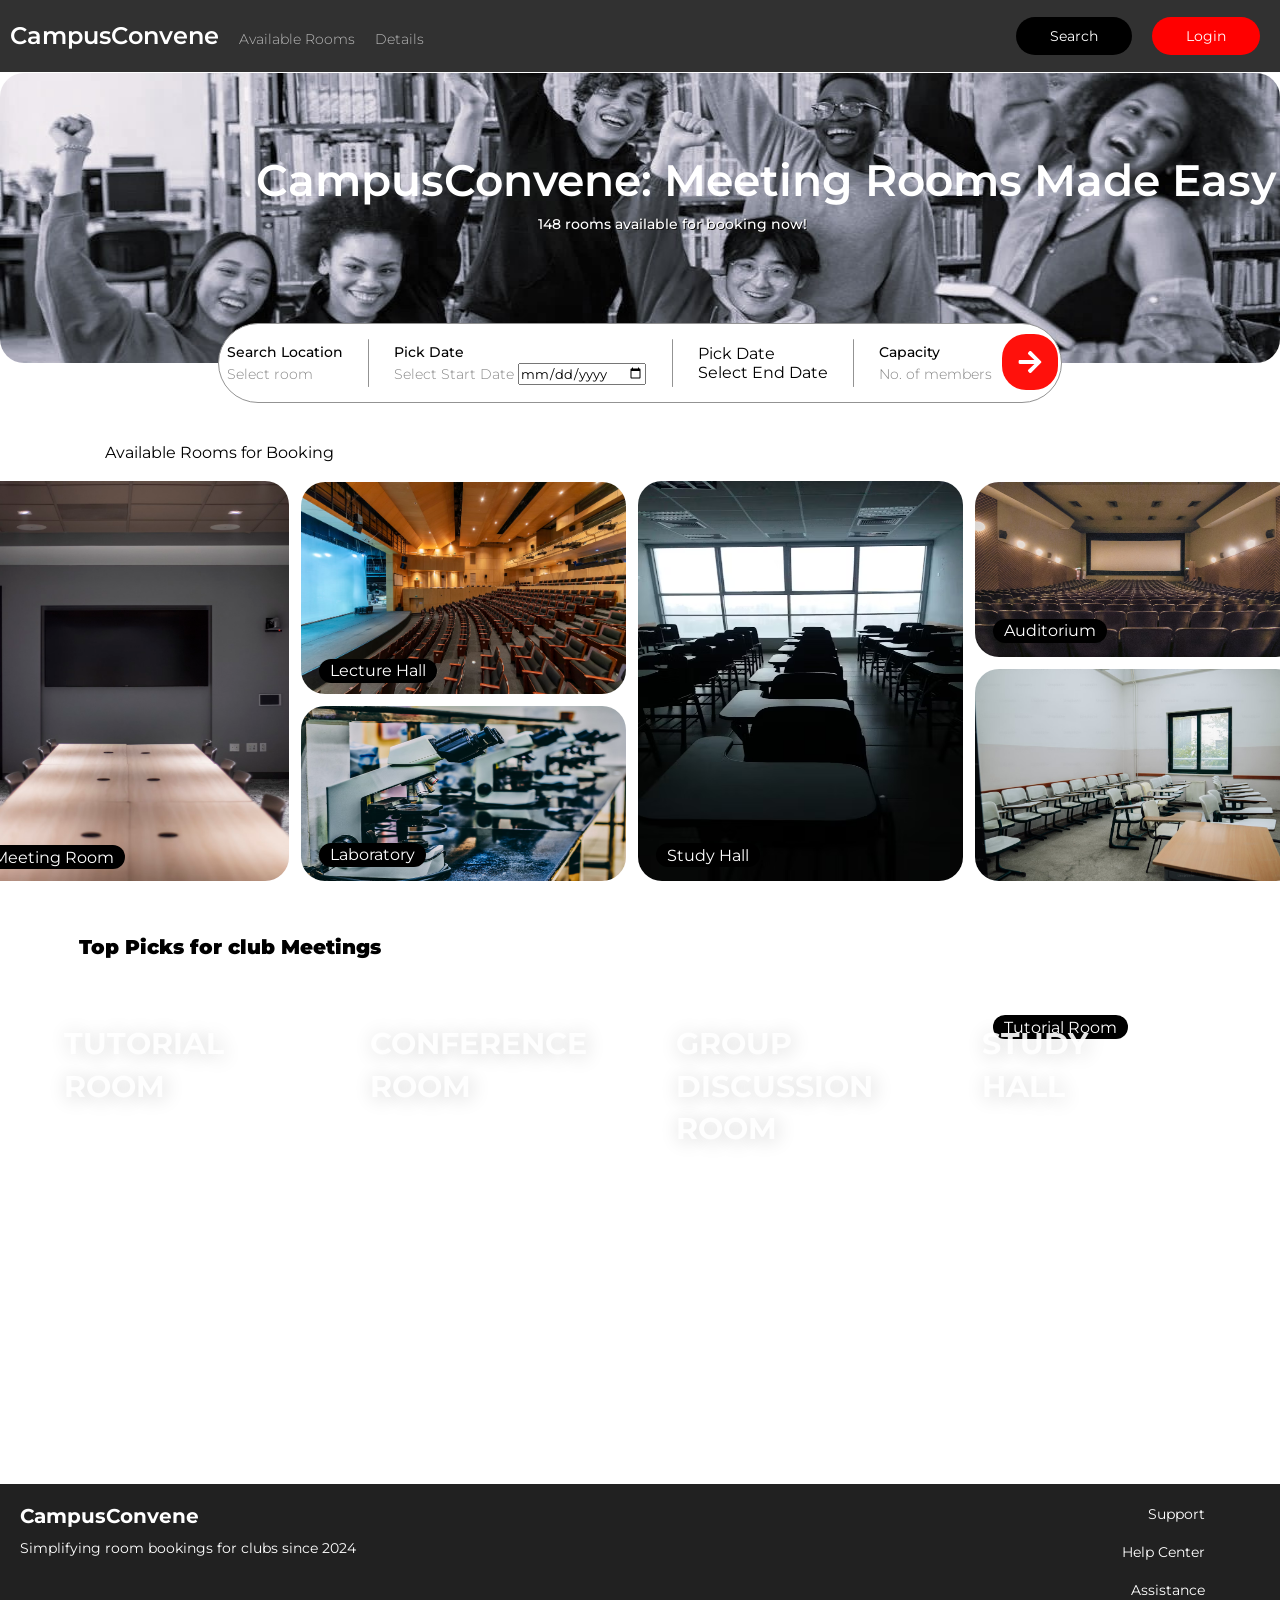
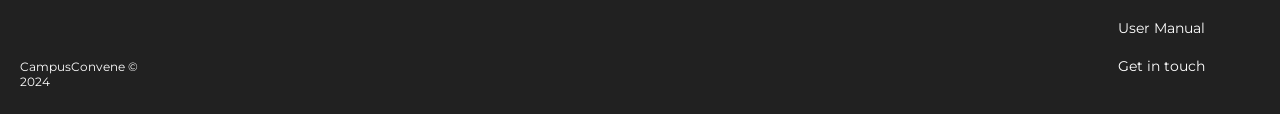
==== commit d2249007: "minor changes" ====
--- a/index.html
+++ b/index.html
@@ -28,7 +28,7 @@
         <i>148 rooms available for booking now!</i>
     </div>
     <div class="homeMain">
-        <img src="images/home-main.jpg" alt="members of student body cheering" class="home-main-img">
+        <img src="images\home-main.jpg" alt="members of student body cheering" class="home-main-img">
     </div>
     </div>
     <div class="cardcont">
@@ -40,17 +40,15 @@
         <div class="border"></div>
         <div class="secondary">
           <div class="prim">Pick Date</div>
-          <label class="sec">Select Start Date</label>
-          <!-- <label class="sec" for="birthday">Select Start Date</label>  -->
-          <!-- <input type="date" id="birthday" name="birthday"> -->
+          <label class="sec" for="birthday">Select Start Date</label> 
+          <input type="date" id="birthday" name="birthday">
         </div>
         <div class="border">
           
         </div>
         <div class="third">
-          <!-- <div class="prim" inputmode="Date">Pick Date</div> -->
-          <div class="prim">Pick Date</div>
-          <div class="sec">Select End Date</div>
+          <div class="prim1" inputmode="Date">Pick Date</div>
+          <div class="sec1">Select End Date</div>
         </div>
         <div class="border"></div>
         <div class="fourth">
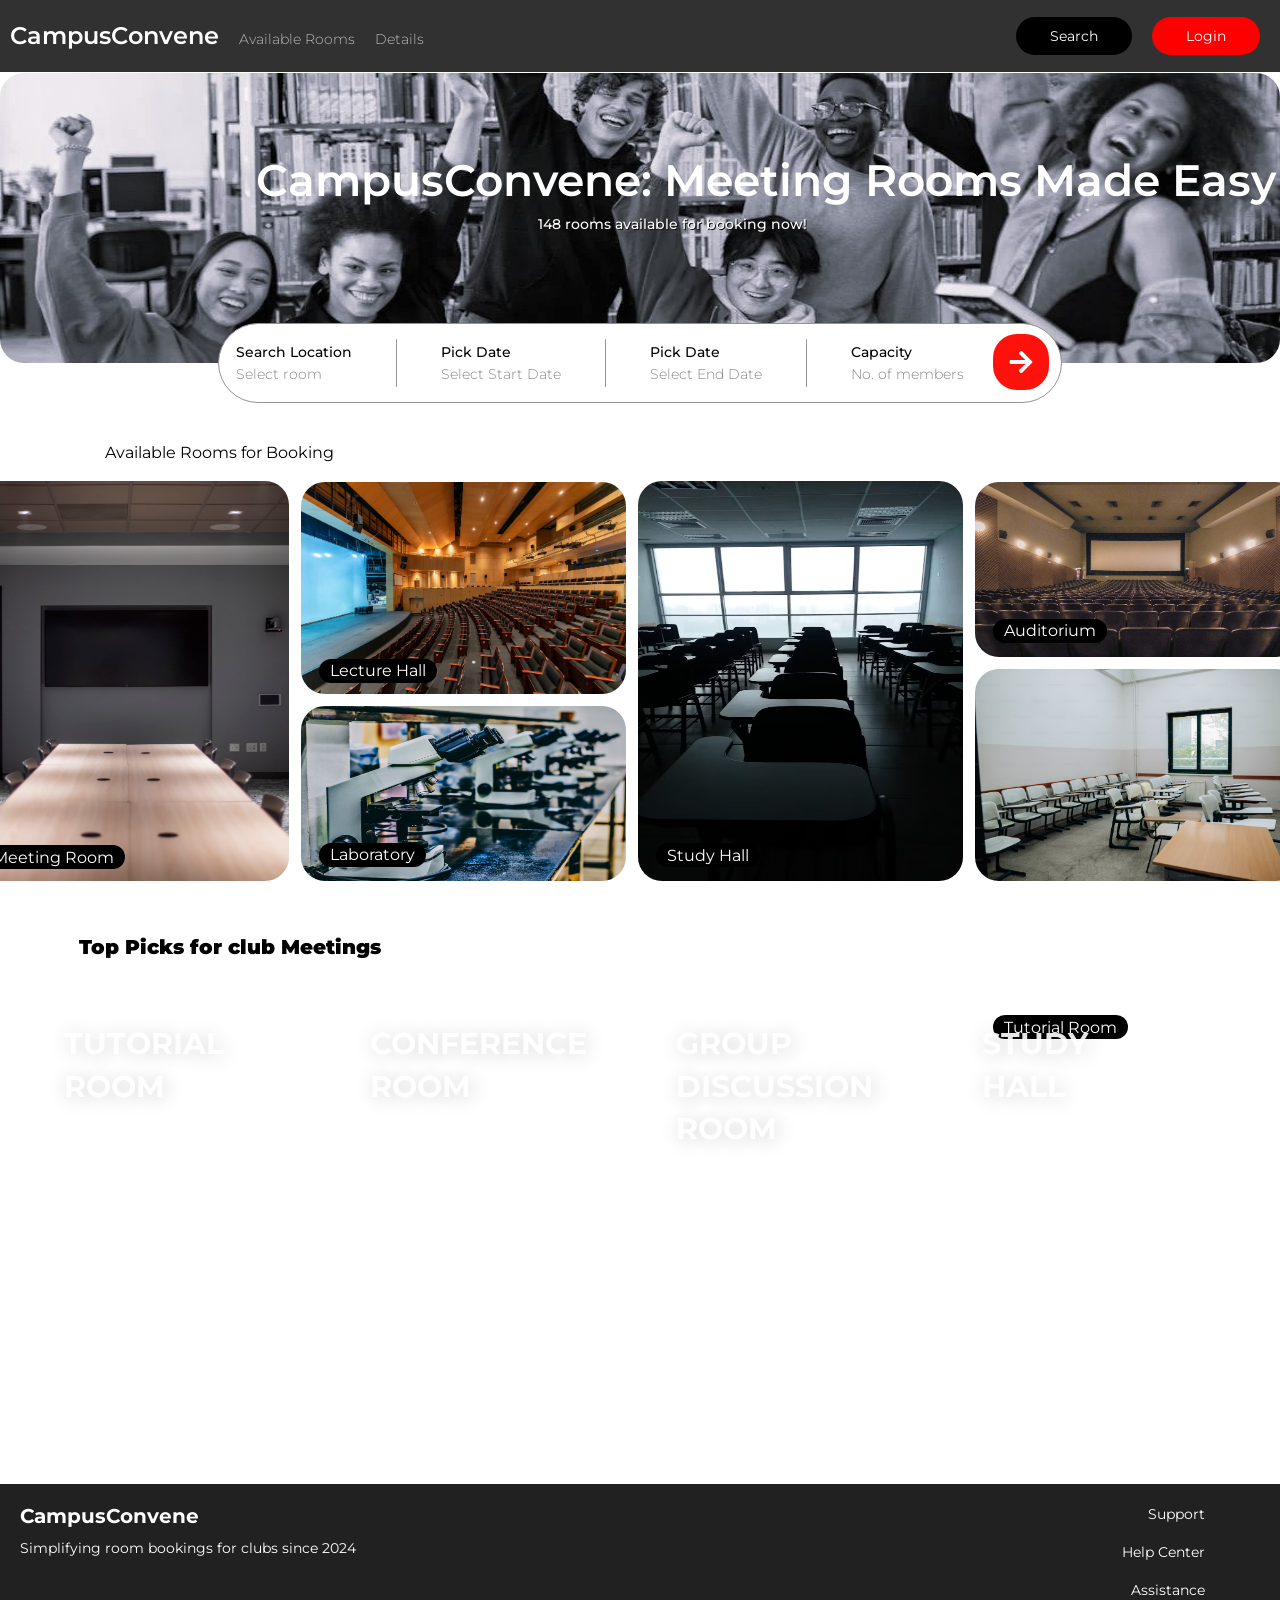
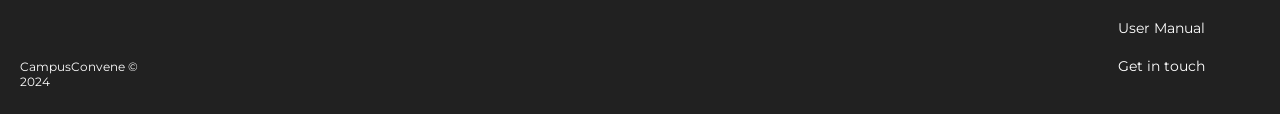
==== commit b75cd4f7: "Merge branch 'main' of https://github.com/ranjansatvik/CampusConvene" ====
--- a/index.html
+++ b/index.html
@@ -40,15 +40,17 @@
         <div class="border"></div>
         <div class="secondary">
           <div class="prim">Pick Date</div>
-          <label class="sec" for="birthday">Select Start Date</label> 
-          <input type="date" id="birthday" name="birthday">
+          <label class="sec">Select Start Date</label>
+          <!-- <label class="sec" for="birthday">Select Start Date</label>  -->
+          <!-- <input type="date" id="birthday" name="birthday"> -->
         </div>
         <div class="border">
           
         </div>
         <div class="third">
-          <div class="prim1" inputmode="Date">Pick Date</div>
-          <div class="sec1">Select End Date</div>
+          <!-- <div class="prim" inputmode="Date">Pick Date</div> -->
+          <div class="prim">Pick Date</div>
+          <div class="sec">Select End Date</div>
         </div>
         <div class="border"></div>
         <div class="fourth">
